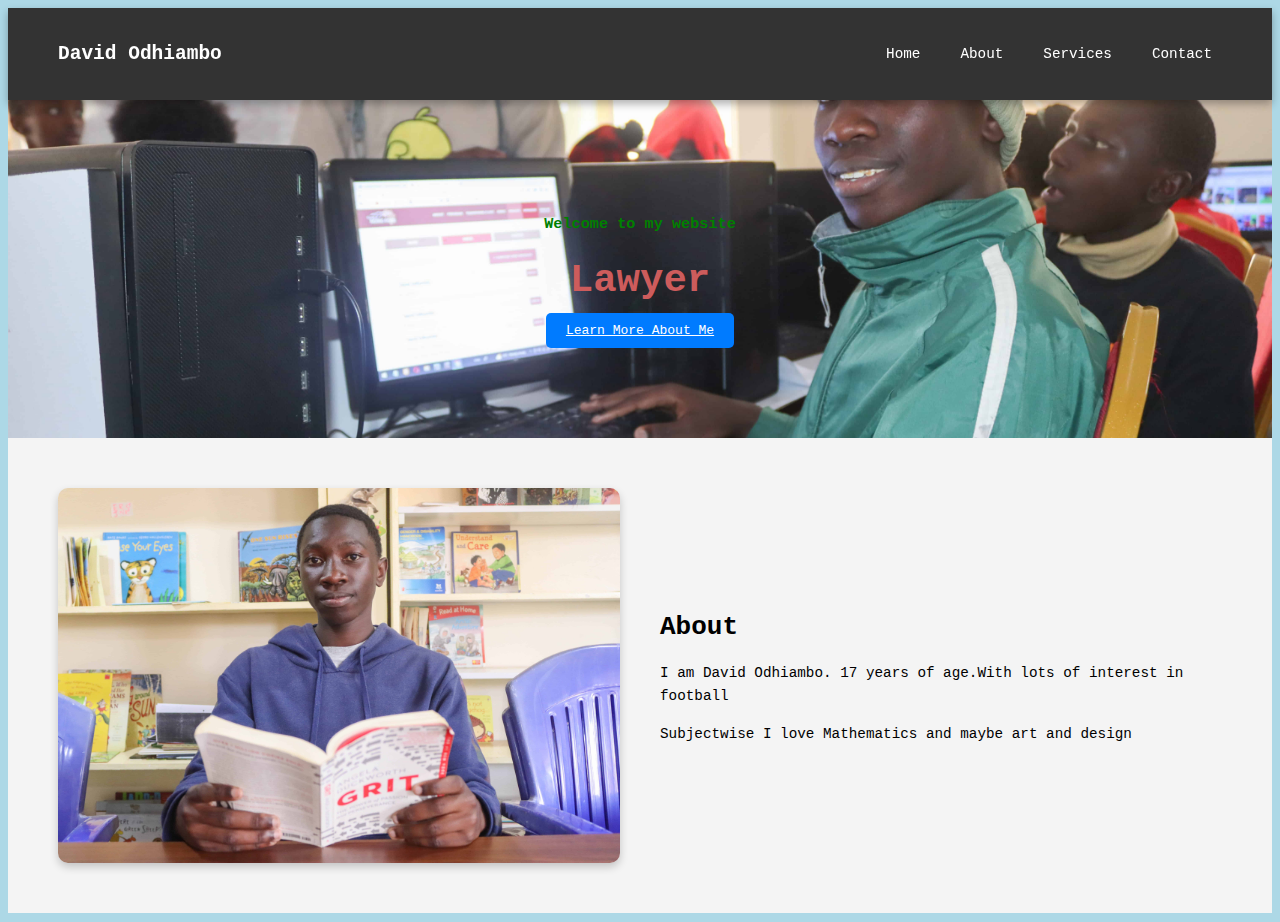
==== index.html @ 007fab5b "about me" ====
<html>
<head>
<title>
	David Odhiambo
</title>
<link rel="stylesheet" type="text/css" href="styles.css">
</head>
<body>
<!--Navigation bar-->
<nav class="navbar">
	<div class="logo">
		David Odhiambo	
	</div>
	<ul class="nav-links">
		<li><a href="index.html">Home</a></li>
		<li><a href="#about">About</a></li>
		<li><a href="#services">Services</a></li>
		<li><a href="#contact">Contact</a></li>


	</ul>
</nav>
<!--hero section-->
<section id="hero" class="hero-section">
	<div class="hero-content">
		<h3>Welcome to my website</h3>
		<h1>Lawyer</h1>
		<a href="#about"class="btn-primary">Learn More About Me</a>
	</div>
</section>
<!--about section-->
 <section id="about" class="image-text-section">
        <div class="image-container">
            <img src="images/Davie 1.jpg" alt="Descriptive Alt Text">
        </div>
        <div class="text-container">
            <h2>About</h2>
            <p>I am David Odhiambo. 17 years of age.With lots of interest in football</p>
            <p>Subjectwise I love Mathematics and maybe art and design</p>
        </div>
    </section>



</body>	
</html>
---- styles.css ----
{
    margin: 0;
    padding: 0;
    box-sizing: border-box;
}

/* Body styling */
body {
    background-color: lightblue;
    font-family: monospace;
}

h1{
    color: indianred;
}

/* Navbar styling */
.navbar {
    background-color: #333;
    padding: 25px 50px 25px 50px;
    display: flex;
    justify-content: space-between;
    align-items: center;
    position: sticky;
    top: 0;
    z-index: 1000;
    box-shadow: 0px 4px 8px rgba(0, 0, 0, 0.3);
}

/* Logo styling */
.logo {
    font-size: 1.5em;
    color: #fff;
    font-weight: bold;
}

/* Nav links styling */
.nav-links {
    list-style: none;
    display: flex;
    gap: 20px;
}

.nav-links li {
    position: relative;
}

.nav-links a {
    text-decoration: none;
    color: #fff;
    font-size: 1.1em;
    padding: 5px 10px;
    transition: color 0.3s ease;
}

/* Hover effect for nav links */
.nav-links a:hover {
    color: #FFD700;
}

/* Fancy underline effect */
.nav-links a::after {
    content: '';
    display: block;
    width: 0;
    height: 2px;
    background: #FFD700;
    transition: width 0.3s;
    position: absolute;
    bottom: -2px;
    left: 0;
}

.nav-links a:hover::after {
    width: 100%;
}
/* Hero section*/
.hero-section{
    background:url('images/david-2.jpg')no-repeat center center/cover;
    color: green;
    text-align: center;
    padding: 100px 20px ;
}
.hero-content h1{
    font-size:3em ;
    margin-bottom: 20px;
}
.hero-content p{
    font-size: 1.5em;
    margin-bottom: 30px;
}
.btn-primary {
    background-color: #007bff;
    color: #fff;
    padding: 10px 20px;
    border-radius: 5px;
}

/* Styling for the image and text section */
.image-text-section {
    display: flex;
    align-items: center;
    padding: 50px;
    background-color: #f4f4f4;
}

.image-container {
    flex: 1;
    padding-right: 20px;
}

.image-container img {
    width: 100%;
    height: auto;
    border-radius: 10px;
    box-shadow: 0px 4px 8px rgba(0, 0, 0, 0.2);
}

.text-container {
    flex: 1;
    padding-left: 20px;
}

.text-container h2 {
    font-size: 2em;
    margin-bottom: 20px;
}

.text-container p {
    font-size: 1.1em;
    line-height: 1.6;
    margin-bottom: 15px;
}
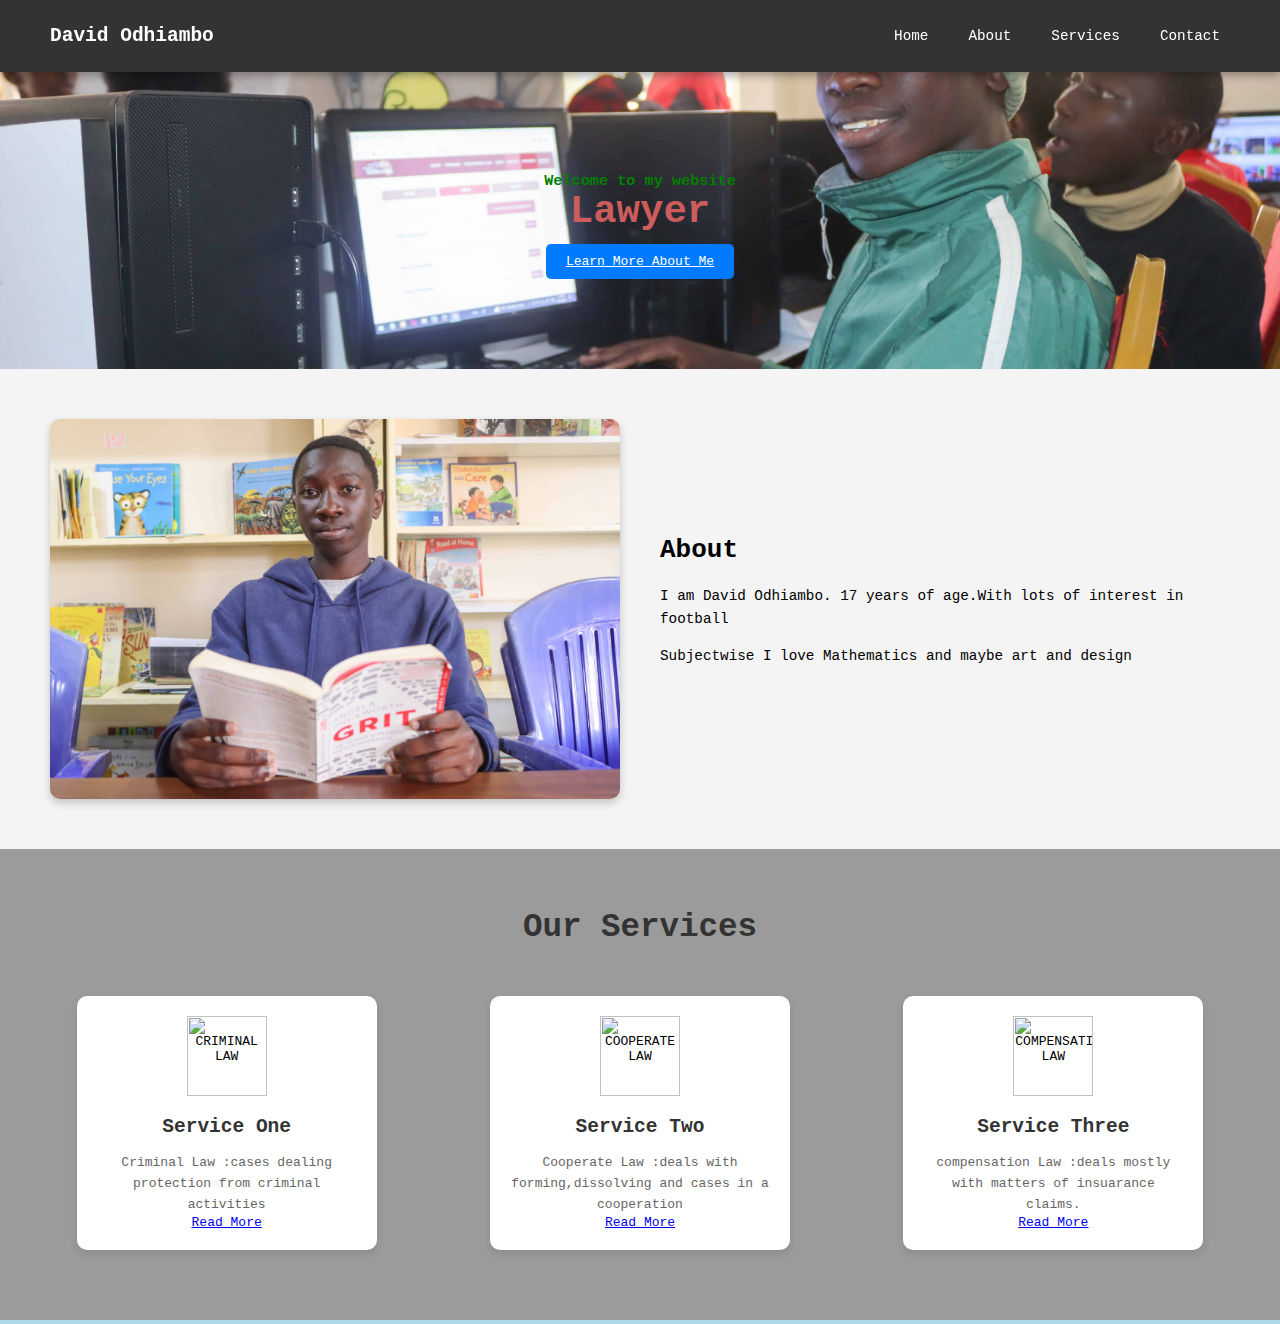
==== commit db0cd5fe: "updates on services" ====
--- a/index.html
+++ b/index.html
@@ -39,6 +39,30 @@
             <p>Subjectwise I love Mathematics and maybe art and design</p>
         </div>
     </section>
+     <!-- Services Section -->
+    <section id="services" class="services-section">
+        <h2>Our Services</h2>
+        <div class="services-container">
+            <div class="service-box">
+                <img src="images/law.png" alt="CRIMINAL LAW">
+                <h3>Service One</h3>
+                <p>Criminal Law :cases dealing protection from criminal activities</p>
+                <a href="#">Read More</a>
+            </div>
+            <div class="service-box">
+                <img src="images/cooperate.png" alt="COOPERATE LAW">
+                <h3>Service Two</h3>
+                <p>Cooperate Law :deals with forming,dissolving and cases in a cooperation</p>
+                <a href="#">Read More</a>
+            </div>
+            <div class="service-box">
+                <img src="images/compensate.png" alt="COMPENSATION LAW">
+                <h3>Service Three</h3>
+                <p>compensation Law :deals mostly with matters of insuarance claims.</p>
+                <a href="#">Read More</a>
+            </div>
+        </div>
+    </section>
 
 
 
--- a/styles.css
+++ b/styles.css
@@ -1,7 +1,14 @@
-{
+/* General reset */
+* {
     margin: 0;
     padding: 0;
     box-sizing: border-box;
+}
+
+/* Body styling */
+body {
+    background-color: lightblue;
+    font-family: monospace;
 }
 
 /* Body styling */
@@ -131,3 +138,55 @@
     line-height: 1.6;
     margin-bottom: 15px;
 }
+/* Services Section Styling */
+.services-section {
+    padding: 60px 20px;
+    background-color: rgb(155, 155, 155);
+    text-align: center;
+}
+
+.services-section h2 {
+    font-size: 2.5em;
+    margin-bottom: 40px;
+    color: #333;
+}
+
+.services-container {
+    display: flex;
+    justify-content: space-around;
+    flex-wrap: wrap;
+}
+
+.service-box {
+    background-color: #fff;
+    padding: 20px;
+    margin: 10px;
+    border-radius: 10px;
+    box-shadow: 0px 4px 8px rgba(0, 0, 0, 0.1);
+    max-width: 300px;
+    text-align: center;
+    transition: transform 0.3s ease, box-shadow 0.3s ease;
+}
+
+.service-box img {
+    width: 80px;
+    height: 80px;
+    margin-bottom: 20px;
+}
+
+.service-box h3 {
+    font-size: 1.5em;
+    margin-bottom: 15px;
+    color: #333;
+}
+
+.service-box p {
+    font-size: 1em;
+    color: #666;
+    line-height: 1.6;
+}
+
+.service-box:hover {
+    transform: translateY(-10px);
+    box-shadow: 0px 6px 12px rgba(0, 0, 0, 0.2);
+}
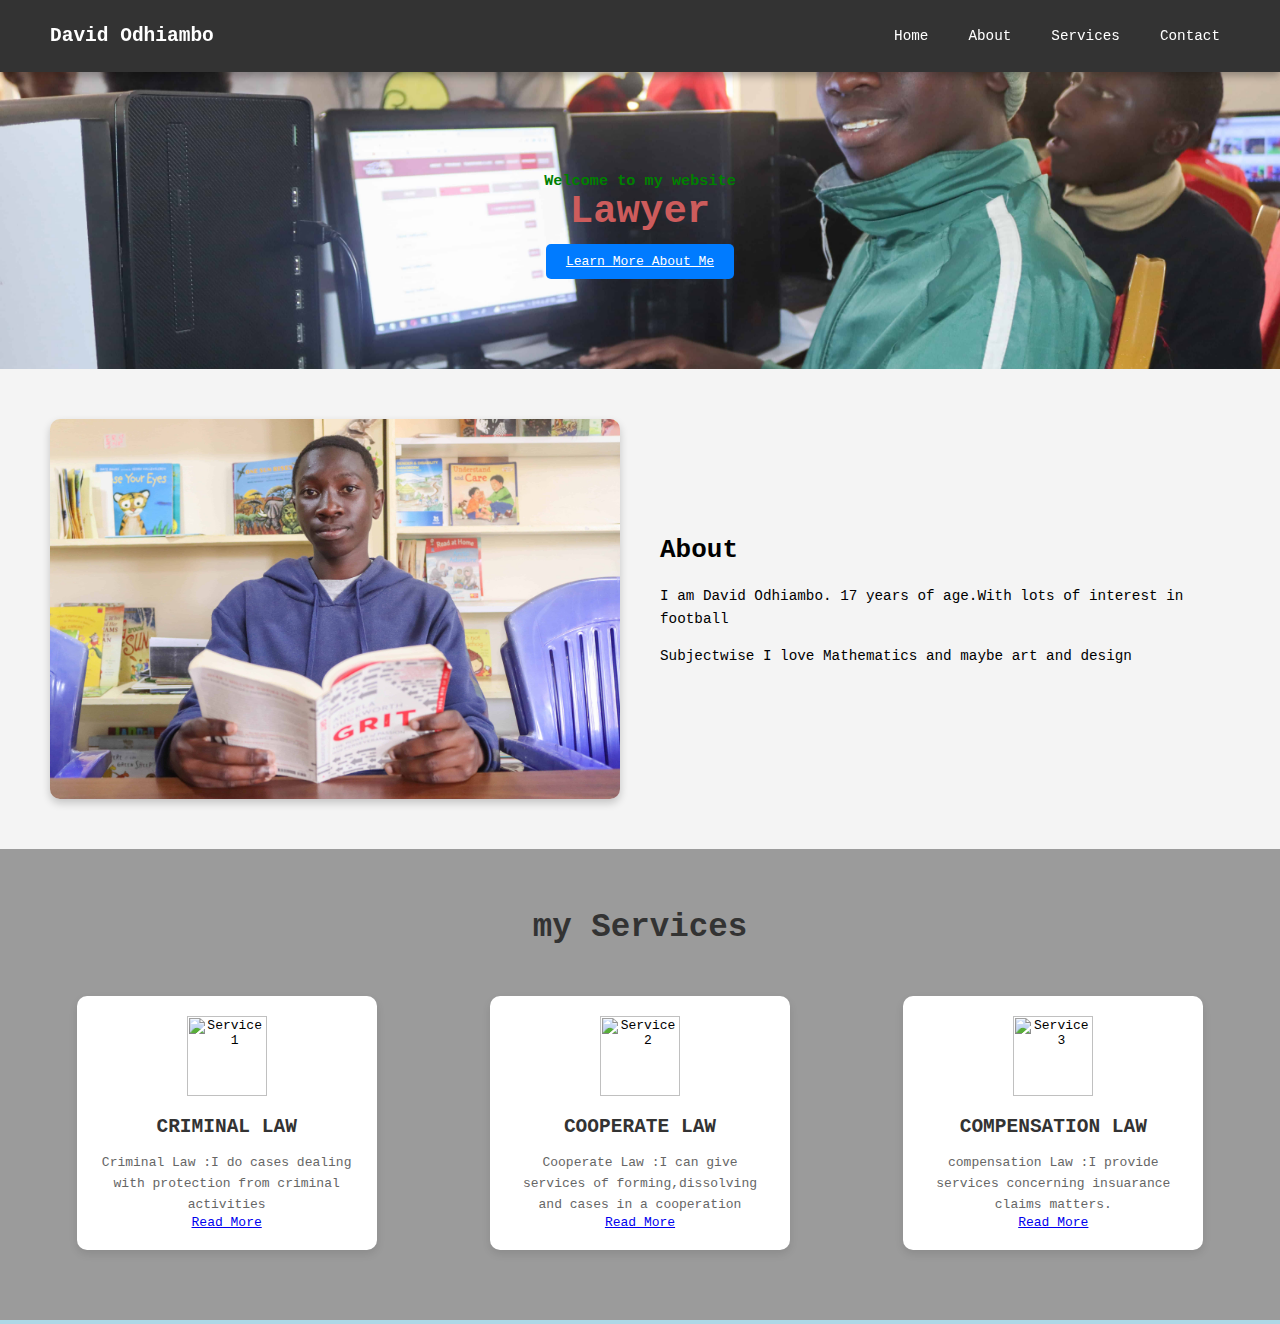
==== commit b8485448: "updates on my services" ====
--- a/index.html
+++ b/index.html
@@ -41,24 +41,24 @@
     </section>
      <!-- Services Section -->
     <section id="services" class="services-section">
-        <h2>Our Services</h2>
+        <h2>my Services</h2>
         <div class="services-container">
             <div class="service-box">
-                <img src="images/law.png" alt="CRIMINAL LAW">
-                <h3>Service One</h3>
-                <p>Criminal Law :cases dealing protection from criminal activities</p>
+                <img src="images/law.png" alt="Service 1">
+                <h3>CRIMINAL LAW</h3>
+                <p>Criminal Law :I do cases dealing with protection from criminal activities</p>
                 <a href="#">Read More</a>
             </div>
             <div class="service-box">
-                <img src="images/cooperate.png" alt="COOPERATE LAW">
-                <h3>Service Two</h3>
-                <p>Cooperate Law :deals with forming,dissolving and cases in a cooperation</p>
+                <img src="images/cooperate.png" alt="Service 2">
+                <h3>COOPERATE LAW</h3>
+                <p>Cooperate Law :I can give services  of forming,dissolving and cases in a cooperation</p>
                 <a href="#">Read More</a>
             </div>
             <div class="service-box">
-                <img src="images/compensate.png" alt="COMPENSATION LAW">
-                <h3>Service Three</h3>
-                <p>compensation Law :deals mostly with matters of insuarance claims.</p>
+                <img src="images/compensate.png" alt="Service 3">
+                <h3>COMPENSATION LAW</h3>
+                <p>compensation Law :I provide services concerning insuarance claims matters.</p>
                 <a href="#">Read More</a>
             </div>
         </div>
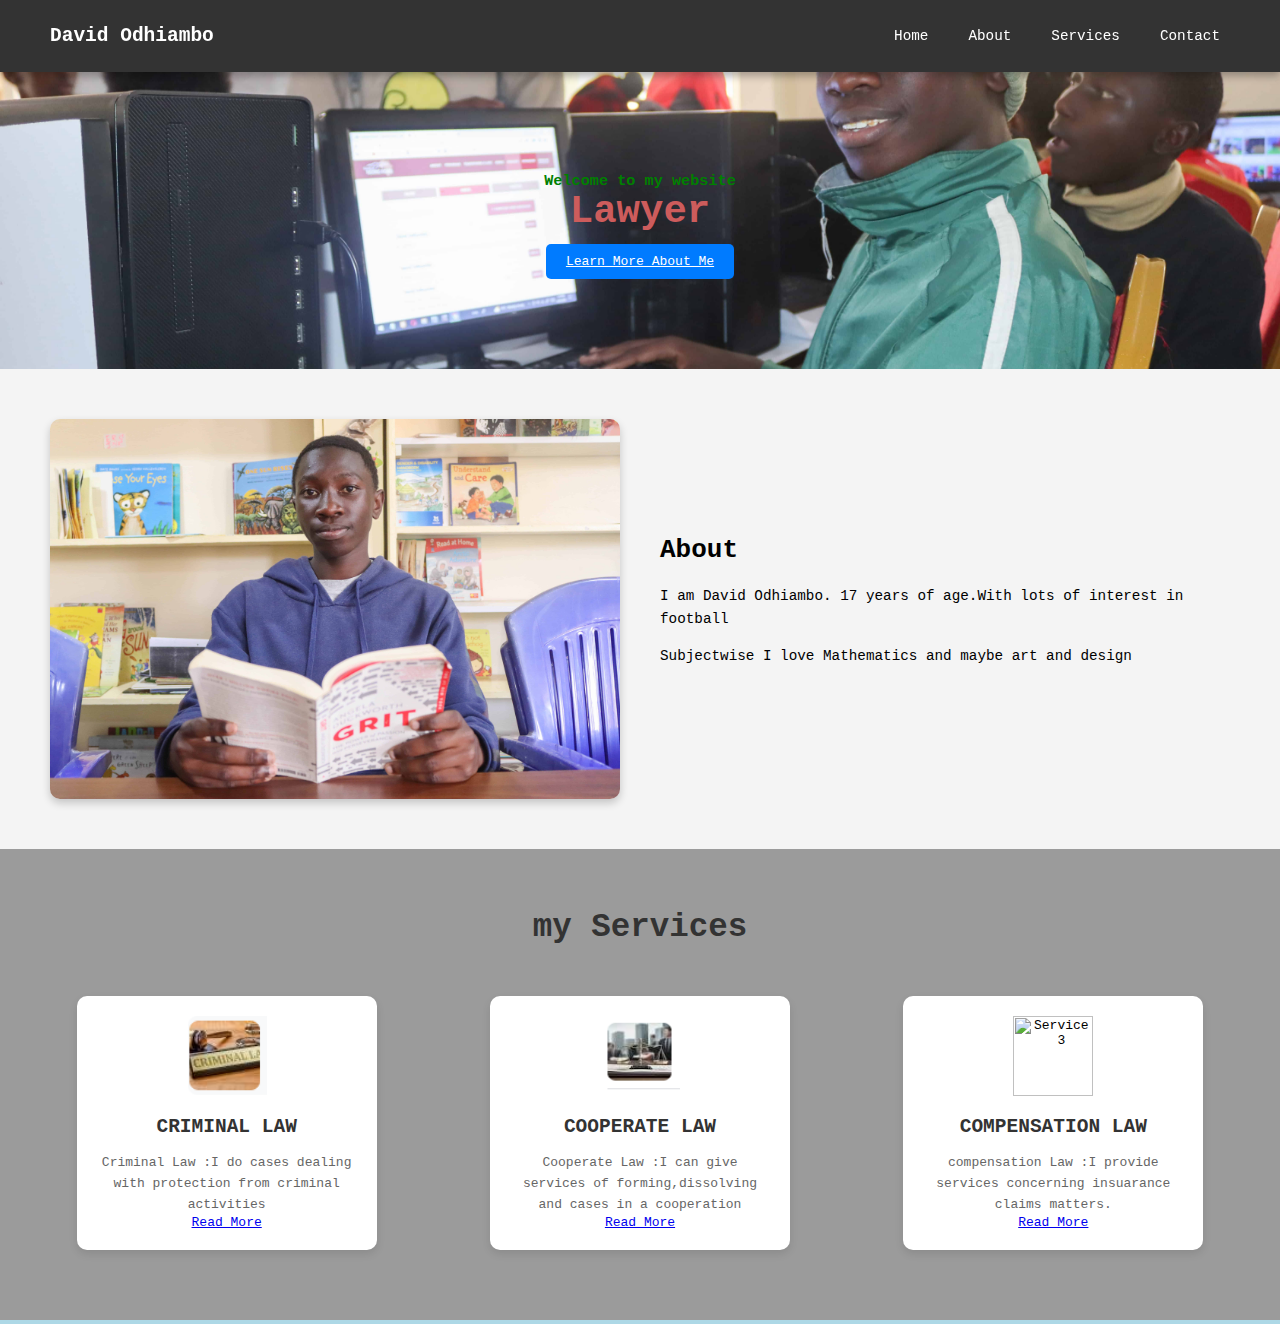
==== commit 3f2e0bdd: "Update index.html" ====
--- a/index.html
+++ b/index.html
@@ -44,13 +44,13 @@
         <h2>my Services</h2>
         <div class="services-container">
             <div class="service-box">
-                <img src="images/law.png" alt="Service 1">
+                <img src="images/law.PNG" alt="Service 1">
                 <h3>CRIMINAL LAW</h3>
                 <p>Criminal Law :I do cases dealing with protection from criminal activities</p>
                 <a href="#">Read More</a>
             </div>
             <div class="service-box">
-                <img src="images/cooperate.png" alt="Service 2">
+                <img src="images/cooperate.PNG" alt="Service 2">
                 <h3>COOPERATE LAW</h3>
                 <p>Cooperate Law :I can give services  of forming,dissolving and cases in a cooperation</p>
                 <a href="#">Read More</a>
@@ -67,4 +67,4 @@
 
 
 </body>	
-</html>+</html>
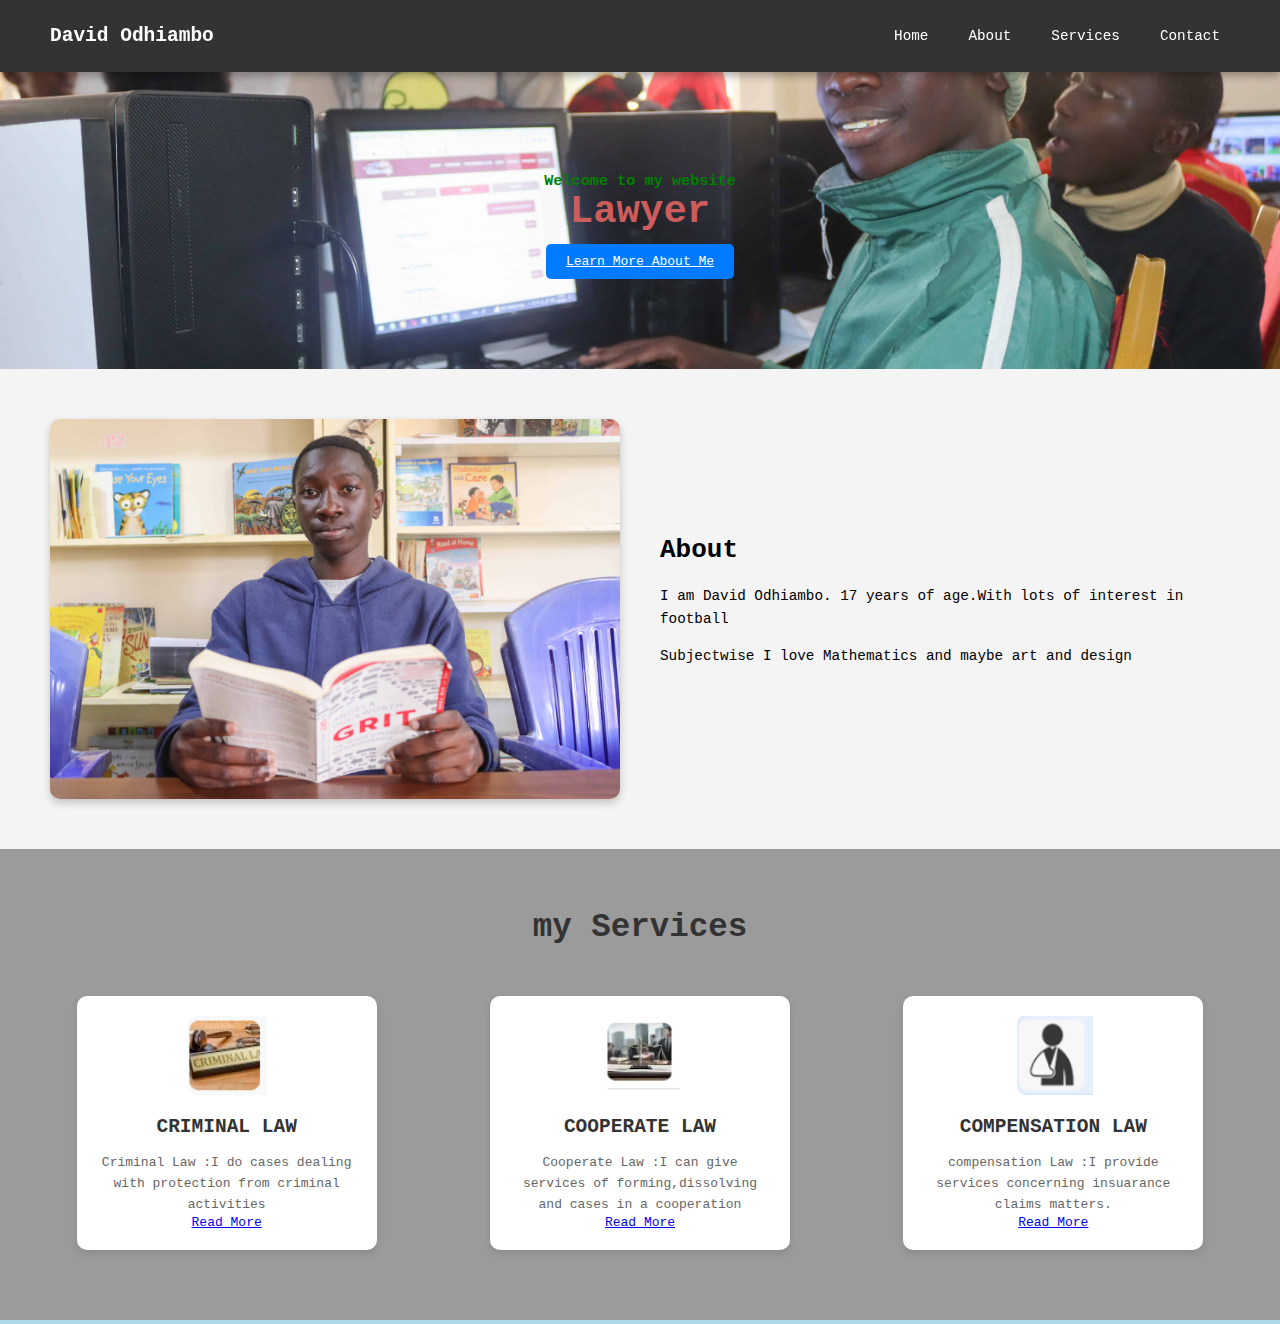
==== commit af0ad379: "Update index.html" ====
--- a/index.html
+++ b/index.html
@@ -56,7 +56,7 @@
                 <a href="#">Read More</a>
             </div>
             <div class="service-box">
-                <img src="images/compensate.png" alt="Service 3">
+                <img src="images/compensate.PNG" alt="Service 3">
                 <h3>COMPENSATION LAW</h3>
                 <p>compensation Law :I provide services concerning insuarance claims matters.</p>
                 <a href="#">Read More</a>
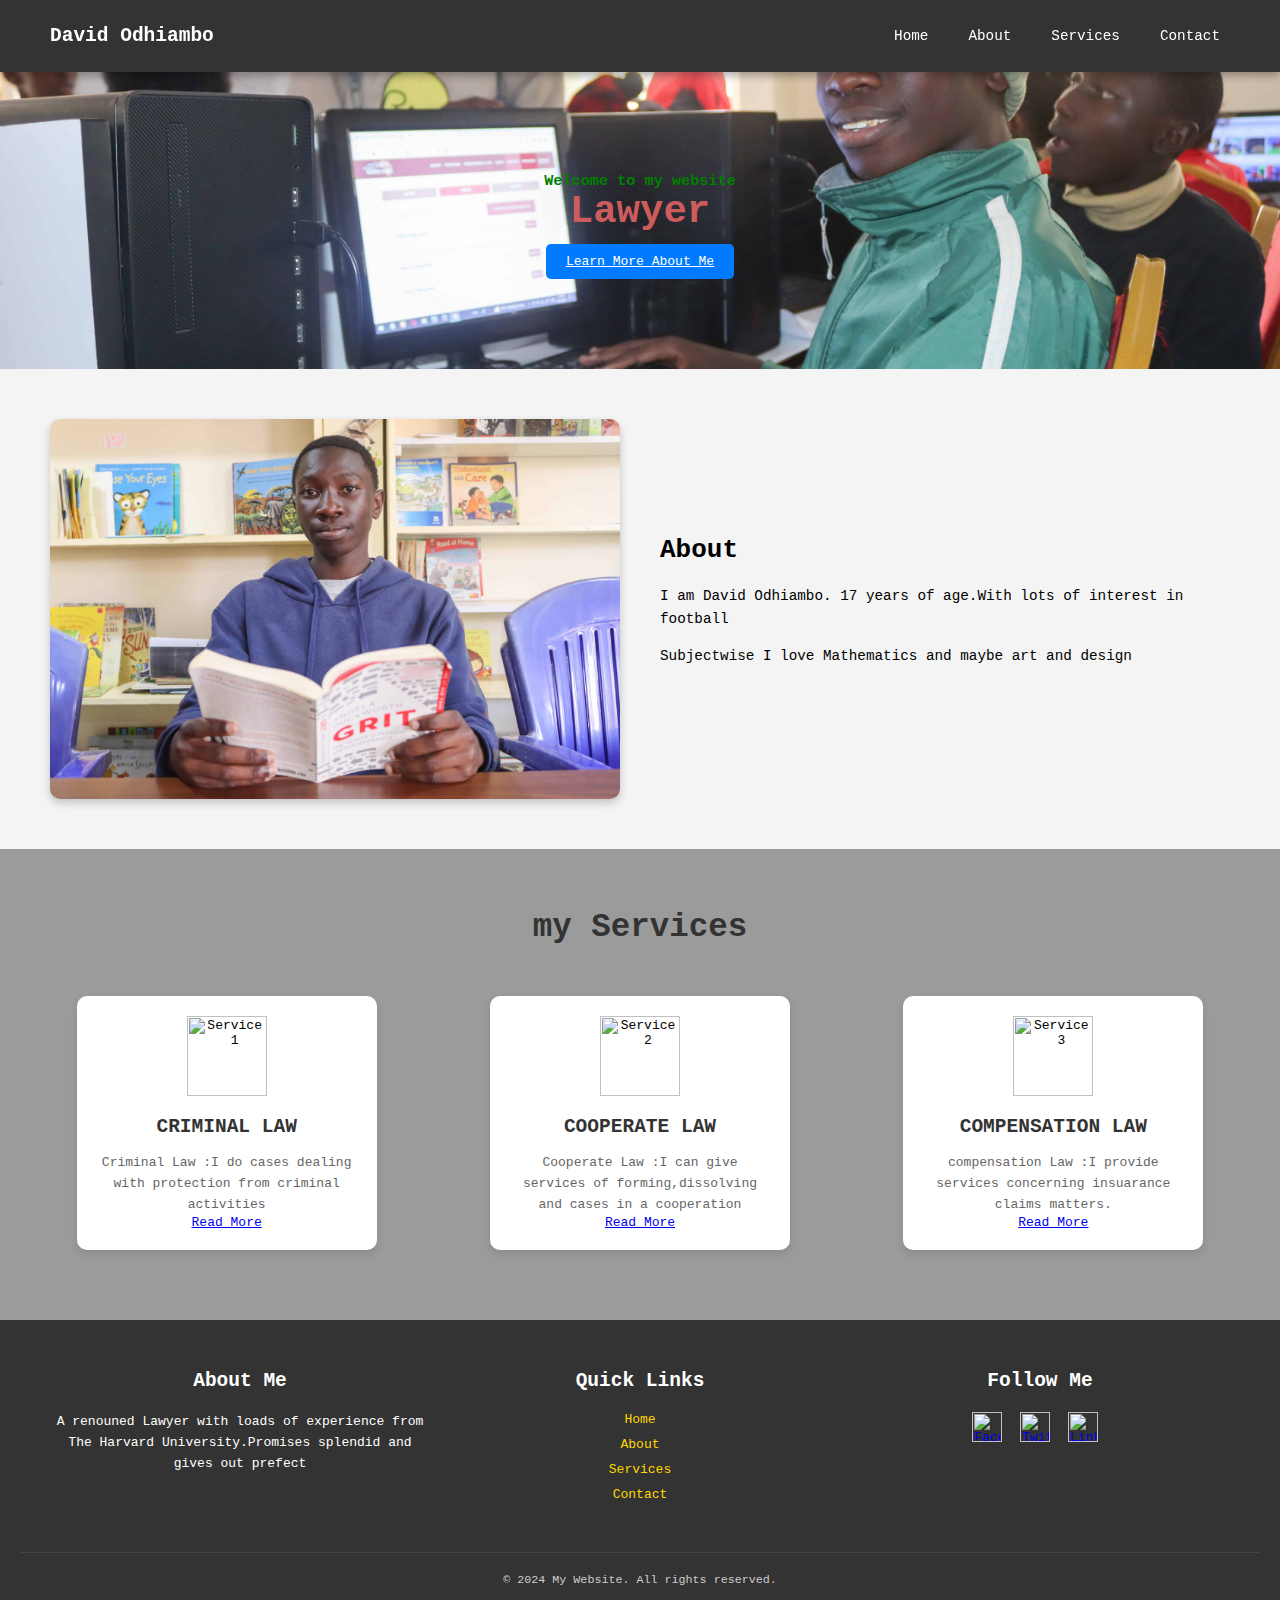
==== commit 6ede7f28: "footer" ====
--- a/index.html
+++ b/index.html
@@ -44,27 +44,57 @@
         <h2>my Services</h2>
         <div class="services-container">
             <div class="service-box">
-                <img src="images/law.PNG" alt="Service 1">
+                <img src="images/law.png" alt="Service 1">
                 <h3>CRIMINAL LAW</h3>
                 <p>Criminal Law :I do cases dealing with protection from criminal activities</p>
                 <a href="#">Read More</a>
             </div>
             <div class="service-box">
-                <img src="images/cooperate.PNG" alt="Service 2">
+                <img src="images/cooperate.png" alt="Service 2">
                 <h3>COOPERATE LAW</h3>
                 <p>Cooperate Law :I can give services  of forming,dissolving and cases in a cooperation</p>
                 <a href="#">Read More</a>
             </div>
             <div class="service-box">
-                <img src="images/compensate.PNG" alt="Service 3">
+                <img src="images/compensate.png" alt="Service 3">
                 <h3>COMPENSATION LAW</h3>
                 <p>compensation Law :I provide services concerning insuarance claims matters.</p>
                 <a href="#">Read More</a>
             </div>
         </div>
     </section>
+<!-- Footer Section -->
+    <footer class="footer">
+        <div class="footer-container">
+            <div class="footer-about">
+                <h3>About Me</h3>
+                <p>A renouned Lawyer with loads of experience from The Harvard University.Promises splendid and gives out prefect</p>
+            </div>
+            <div class="footer-links">
+                <h3>Quick Links</h3>
+                <ul>
+                    <li><a href="index.html">Home</a></li> <!-- Reloads the page -->
+                    <li><a href="#about">About</a></li>
+                    <li><a href="#services">Services</a></li>
+                    <li><a href="#contact">Contact</a></li>
+                </ul>
+            </div>
+            <div class="footer-social">
+                <h3>Follow Me</h3>
+                <a href="#"><img src="images/facebook-icon.png" alt="Facebook"></a>
+                <a href="#"><img src="images/twitter-icon.png" alt="Twitter"></a>
+                <a href="#"><img src="images/linkedin-icon.png" alt="LinkedIn"></a>
+            </div>
+        </div>
+        <div class="footer-bottom">
+            <p>&copy; 2024 My Website. All rights reserved.</p>
+        </div>
+    </footer>
+
+
+
 
 
 
 </body>	
-</html>
+</html>--- a/styles.css
+++ b/styles.css
@@ -190,3 +190,78 @@
     transform: translateY(-10px);
     box-shadow: 0px 6px 12px rgba(0, 0, 0, 0.2);
 }
+   /* Footer Styling */
+.footer {
+    background-color: #333;
+    color: #fff;
+    padding: 40px 20px;
+    text-align: center;
+}
+
+.footer-container {
+    display: flex;
+    justify-content: space-between;
+    flex-wrap: wrap;
+    max-width: 1200px;
+    margin: 0 auto;
+}
+
+.footer-about,
+.footer-links,
+.footer-social {
+    flex: 1;
+    margin: 10px;
+}
+
+.footer-about h3,
+.footer-links h3,
+.footer-social h3 {
+    font-size: 1.5em;
+    margin-bottom: 20px;
+}
+
+.footer-about p {
+    font-size: 1em;
+    line-height: 1.6;
+}
+
+.footer-links ul {
+    list-style-type: none;
+    padding: 0;
+}
+
+.footer-links li {
+    margin-bottom: 10px;
+}
+
+.footer-links a {
+    color: #FFD700;
+    text-decoration: none;
+    transition: color 0.3s ease;
+}
+
+.footer-links a:hover {
+    color: #FFA500;
+}
+
+.footer-social a {
+    margin-right: 10px;
+}
+
+.footer-social img {
+    width: 30px;
+    height: 30px;
+    transition: transform 0.3s ease;
+}
+
+.footer-social img:hover {
+    transform: scale(1.2);
+}
+
+.footer-bottom {
+    margin-top: 30px;
+    border-top: 1px solid #444;
+    padding-top: 20px;
+    font-size: 0.9em;
+    color: #ccc;
+}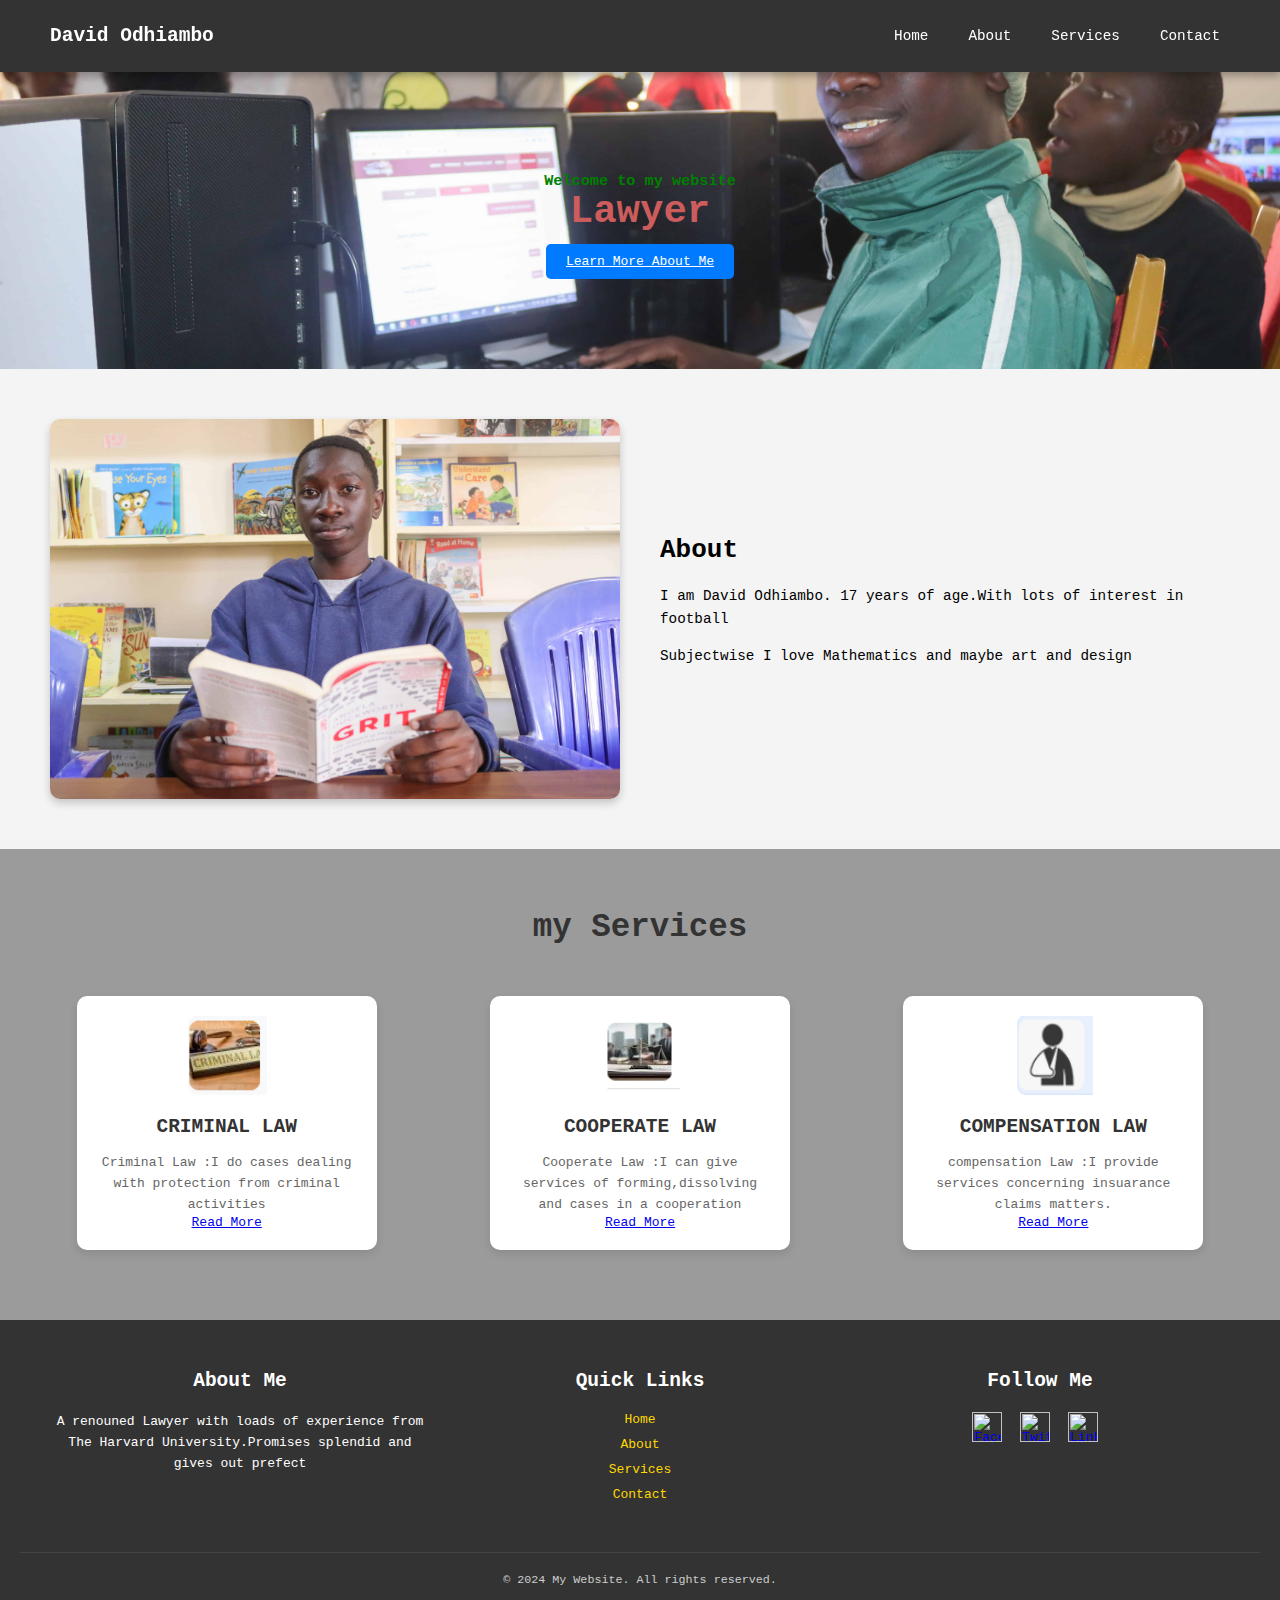
==== commit a7a4a4b0: "footer addition" ====
--- a/index.html
+++ b/index.html
@@ -44,19 +44,19 @@
         <h2>my Services</h2>
         <div class="services-container">
             <div class="service-box">
-                <img src="images/law.png" alt="Service 1">
+                <img src="images/law.PNG" alt="Service 1">
                 <h3>CRIMINAL LAW</h3>
                 <p>Criminal Law :I do cases dealing with protection from criminal activities</p>
                 <a href="#">Read More</a>
             </div>
             <div class="service-box">
-                <img src="images/cooperate.png" alt="Service 2">
+                <img src="images/cooperate.PNG" alt="Service 2">
                 <h3>COOPERATE LAW</h3>
                 <p>Cooperate Law :I can give services  of forming,dissolving and cases in a cooperation</p>
                 <a href="#">Read More</a>
             </div>
             <div class="service-box">
-                <img src="images/compensate.png" alt="Service 3">
+                <img src="images/compensate.PNG" alt="Service 3">
                 <h3>COMPENSATION LAW</h3>
                 <p>compensation Law :I provide services concerning insuarance claims matters.</p>
                 <a href="#">Read More</a>
@@ -97,4 +97,4 @@
 
 
 </body>	
-</html>+</html>
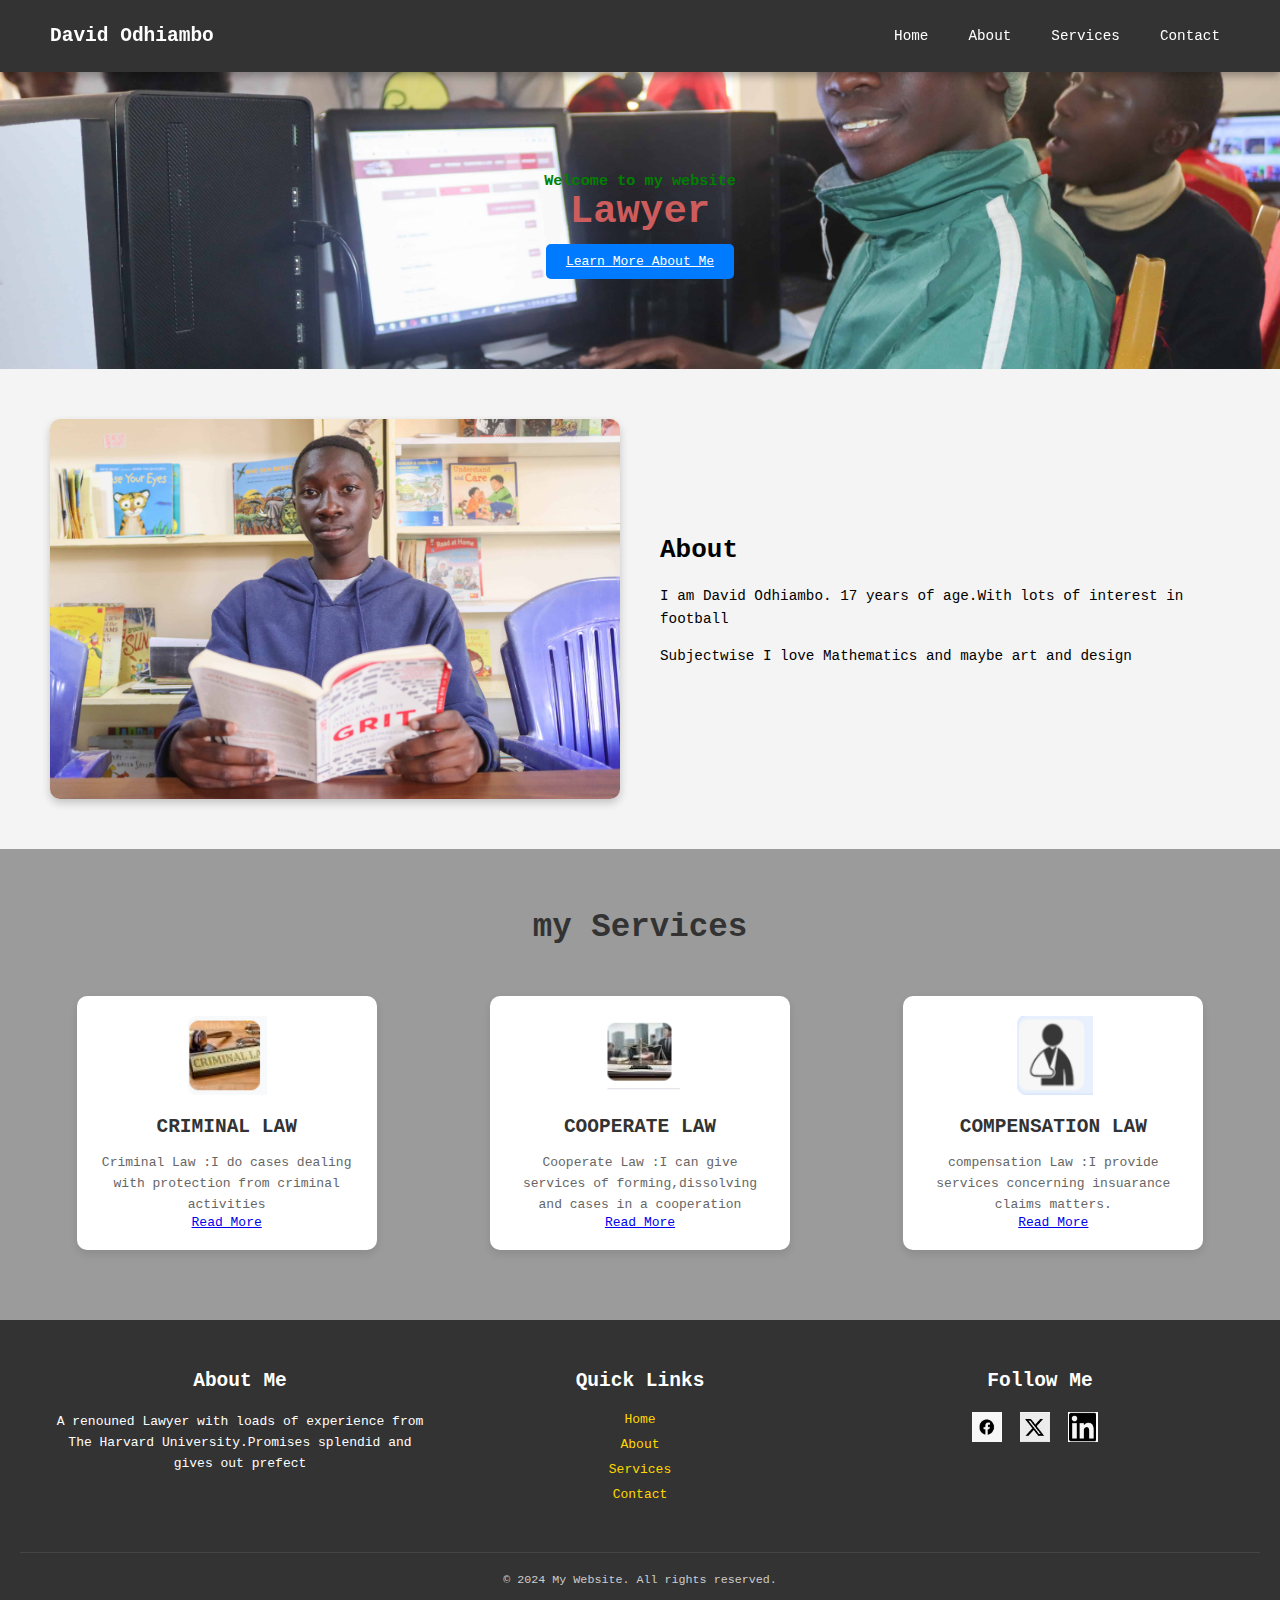
==== commit 3eb72f59: "icons added" ====
--- a/index.html
+++ b/index.html
@@ -81,9 +81,9 @@
             </div>
             <div class="footer-social">
                 <h3>Follow Me</h3>
-                <a href="#"><img src="images/facebook-icon.png" alt="Facebook"></a>
-                <a href="#"><img src="images/twitter-icon.png" alt="Twitter"></a>
-                <a href="#"><img src="images/linkedin-icon.png" alt="LinkedIn"></a>
+                <a href="#"><img src="images/facebook-icon.PNG" alt="Facebook"></a>
+                <a href="#"><img src="images/twitter-icon.PNG" alt="Twitter"></a>
+                <a href="#"><img src="images/linkedin-icon.PNG" alt="LinkedIn"></a>
             </div>
         </div>
         <div class="footer-bottom">
